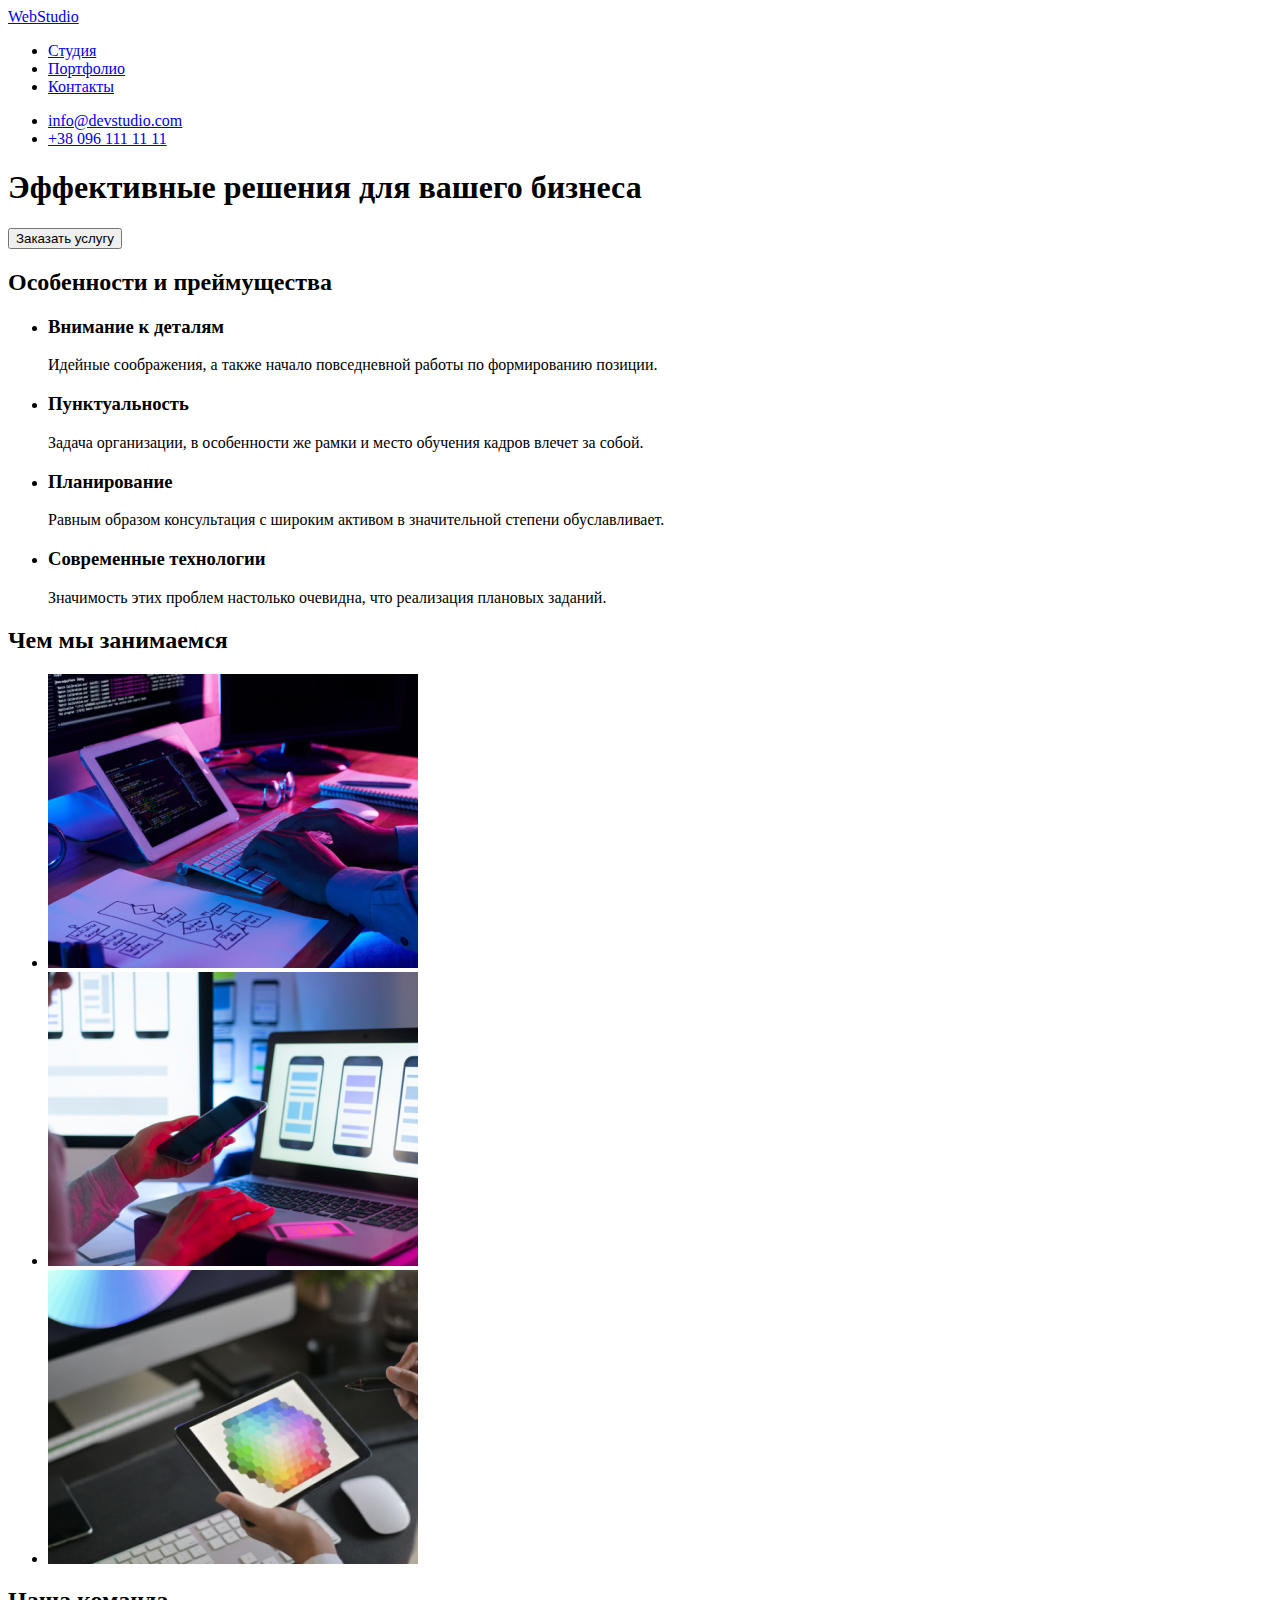
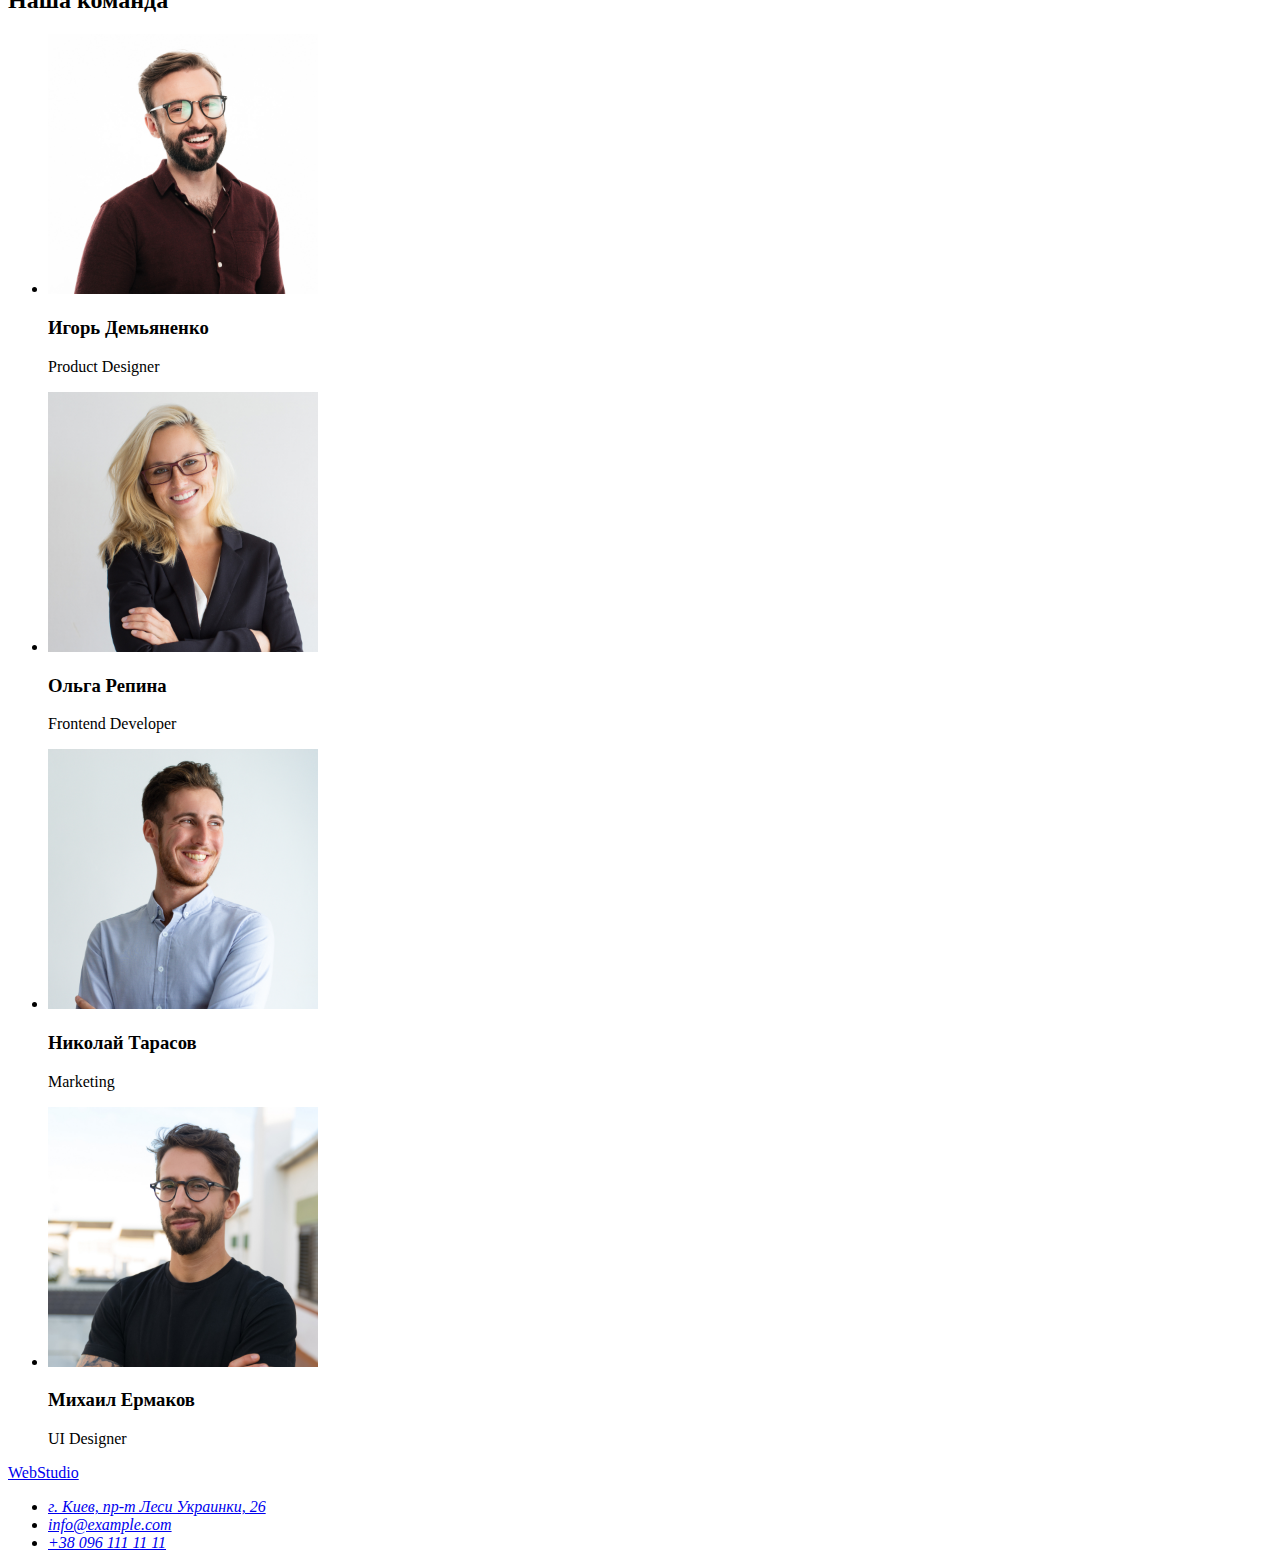
==== index.html @ 99d86129 "Update 15.07 (0:17am)" ====
<!DOCTYPE html>
<html lang="ru">
<head>
    <meta charset="UTF-8">
    <meta http-equiv="X-UA-Compatible" content="IE=edge">
    <meta name="viewport" content="width=device-width, initial-scale=1.0">
    <link rel="stylesheet" href="css/styles.css">
    <title>Document</title>
</head>
<body>
    
    <!--top line bg-->
    <header>
<nav>
    <a href="./index.html">WebStudio</a>
<ul>
    <li><a href="/">Студия</a></li>
    <li><a href="/">Портфолио</a></li>
    <li><a href="/">Контакты</a></li>
</ul>
</nav>
<ul>
    <li><a href="mailto:info@devstudio.com">info@devstudio.com</a></li>
    <li><a href="tel:+380961111111">+38 096 111 11 11</a></li>
</ul>
    </header>
<main>

    <!--bg-->
    <section>
        <h1>Эффективные решения для вашего бизнеса</h1>
        <button type="button">Заказать услугу</button>
    </section>
    

    <!--main content-->
    
<section>
    <h2>Особенности и преймущества</h2> <!--скрытый заг.-->
    <ul>
        <li>
            <h3>Внимание к деталям</h3>
            <p>Идейные соображения, а также начало повседневной работы по формированию позиции.</p>
        </li>
        <li>
            <h3>Пунктуальность</h3>
            <p>Задача организации, в особенности же рамки и место обучения кадров влечет за собой.</p>
        </li>
        <li>
            <h3>Планирование</h3>
            <p>Равным образом консультация с широким активом в значительной степени обуславливает.</p>
        </li>
        <li>
            <h3>Современные технологии</h3>
            <p>Значимость этих проблем настолько очевидна, что реализация плановых заданий.</p>
        </li>
    </ul>
</section>

<section>
        <h2>Чем мы занимаемся</h2>
        <ul>
            <li>
                <img src="./images/imgwwdo1.jpg" alt="html coding" width="370" />
            </li>
        
            <li>
                <img src="./images/imgwwdo2.jpg" alt="css coding" width="370" />
            </li>
            <li>
                <img src="./images/imgwwdo3.jpg" alt="design" width="370" />
            </li>
        </ul>
</section>

    <!--section bg-->
    <section>
<h2>Наша команда</h2>
<ul>
    <li>
            <img src="./images/img.jpg" alt="worker1" width="270" />
        <h3>Игорь Демьяненко</h3>
        <p>Product Designer</p>
    </li>

    <li>
            <img src="./images/img (1).jpg" alt="worker2" width="270" />
        <h3>Ольга Репина</h3>
        <p>Frontend Developer</p>
    </li>
    <li>
            <img src="./images/img (2).jpg" alt="worker3" width="270" />
        <h3>Николай Тарасов</h3>
        <p>Marketing</p>
    </li>

    <li>
            <img src="./images/img (3).jpg" alt="worker4" width="270" />
        <h3>Михаил Ермаков</h3>
        <p>UI Designer</p>
    </li>
</ul>
    </section>
    </main>

    <!--footer bg-->
    <footer>
<a href="./index.html">WebStudio</a>
<address>
    <ul>
        <li><a href="https://bit.ly/3pXMvUd" target="_blank" rel="noopener noreferrer">г. Киев, пр-т
                Леси Украинки, 26</a> </li>
        <li><a class="link" href="mailto:info@devstudio.com">info@example.com</a> </li>
        <li><a href="tel:+380961111111">+38 096 111 11 11</a> </li>
    </ul>
</address>
    </footer>
    
</body>
</html>
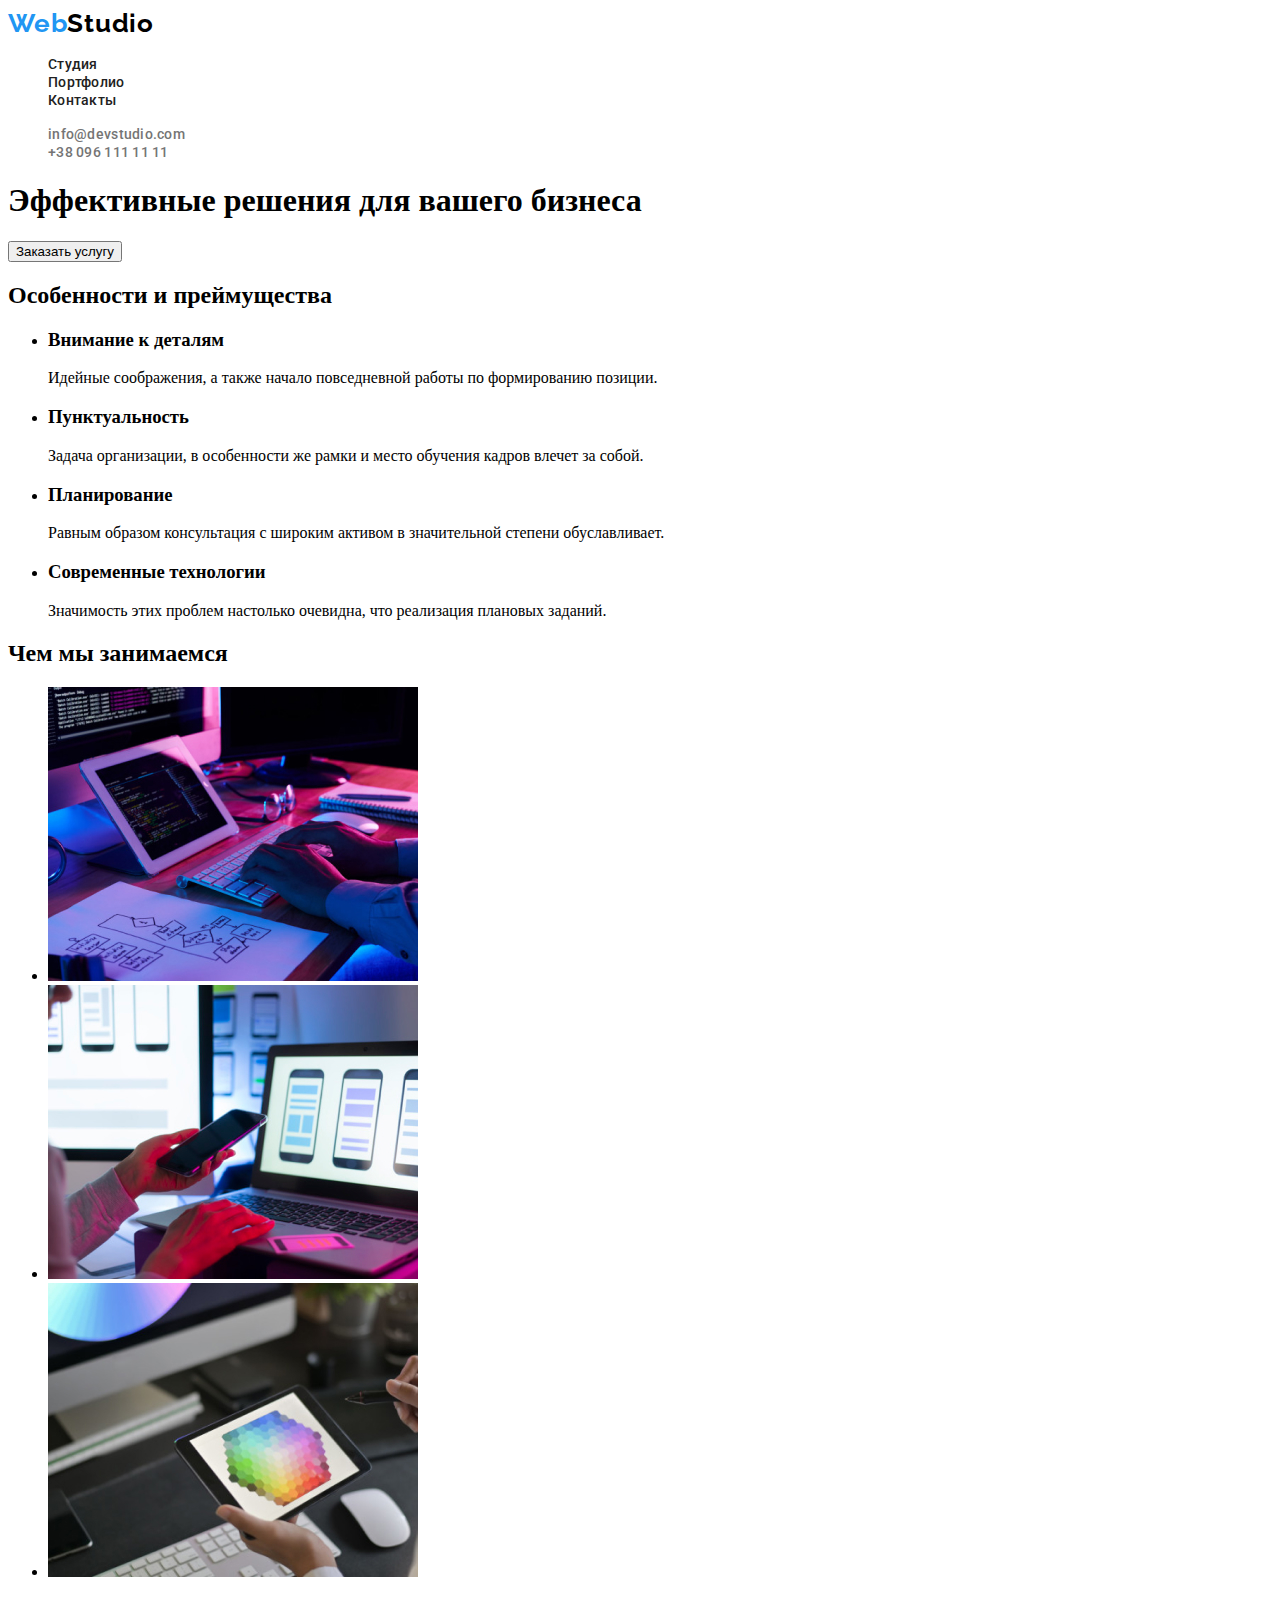
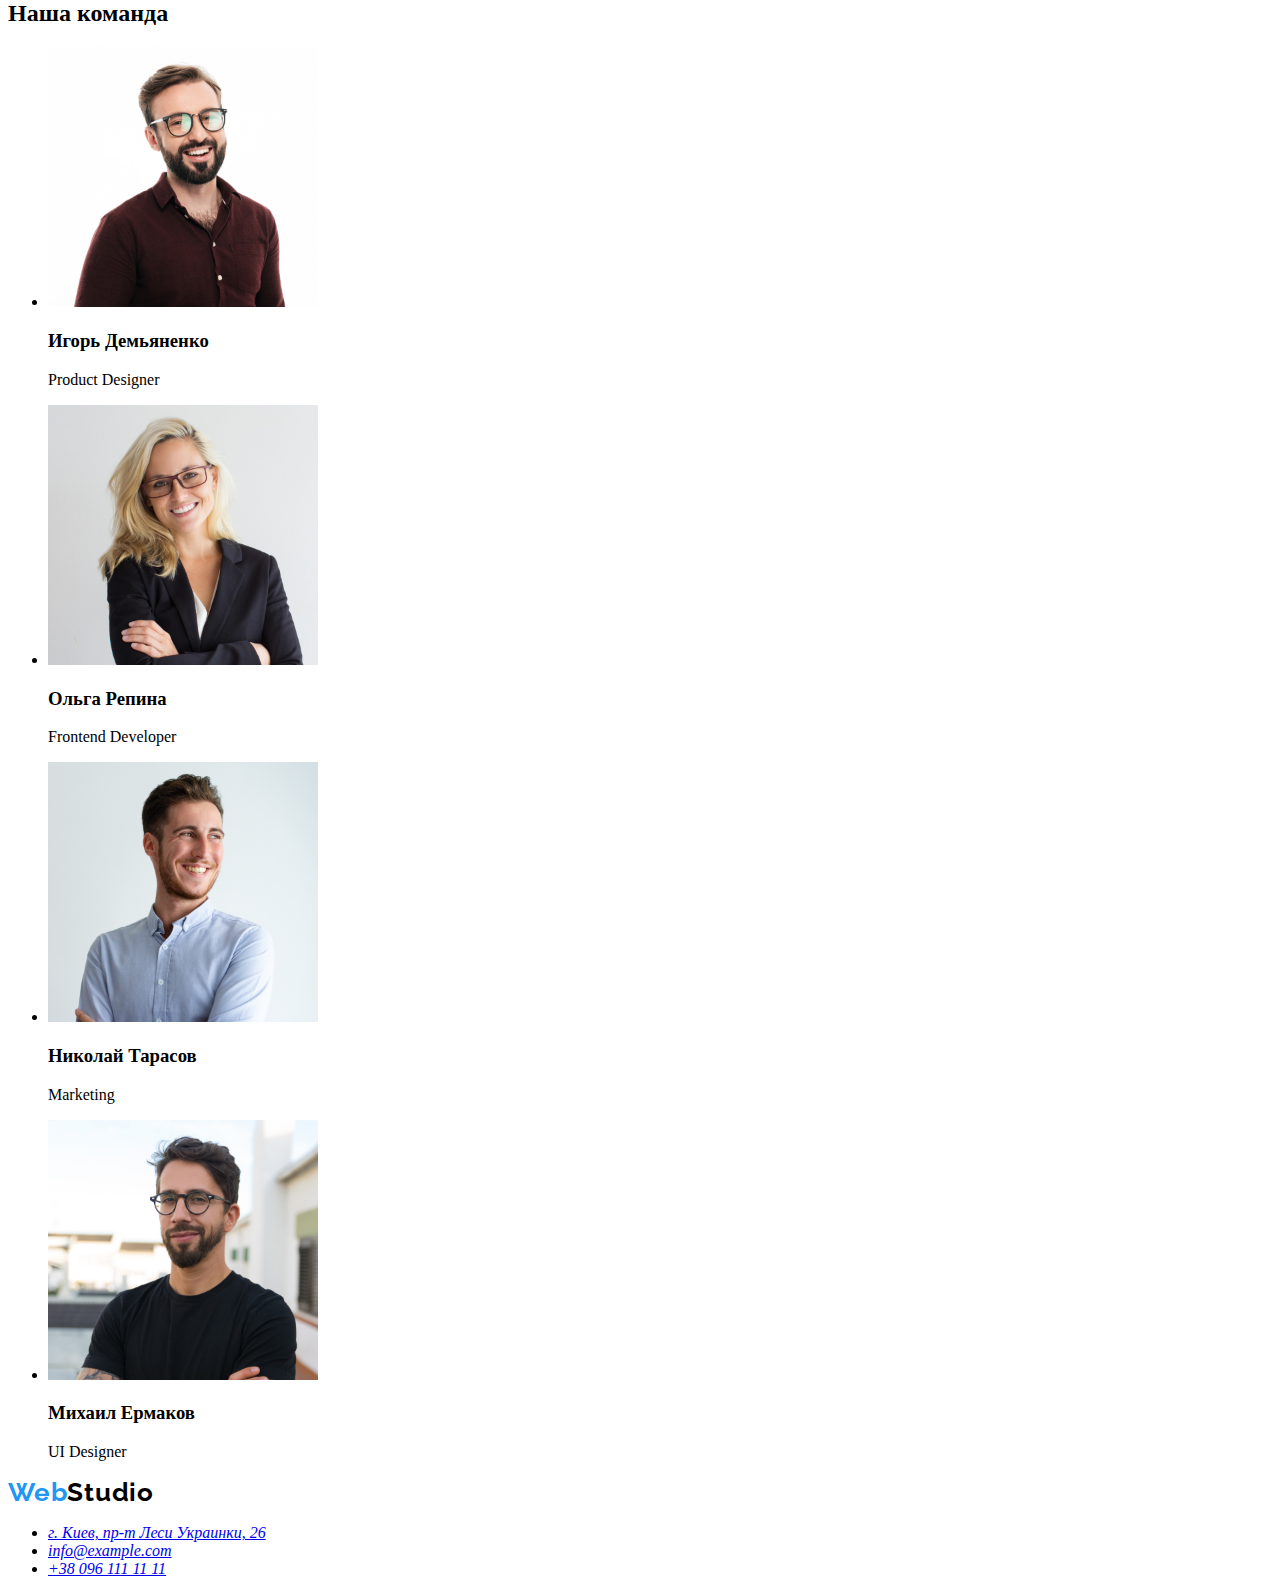
==== commit da1fbd7f: "Update 17.07 (0:16 am)" ====
--- a/index.html
+++ b/index.html
@@ -4,26 +4,33 @@
     <meta charset="UTF-8">
     <meta http-equiv="X-UA-Compatible" content="IE=edge">
     <meta name="viewport" content="width=device-width, initial-scale=1.0">
+    <link rel="preconnect" href="https://fonts.googleapis.com">
+    <link rel="preconnect" href="https://fonts.gstatic.com" crossorigin>
+    <link href="https://fonts.googleapis.com/css2?family=Raleway:wght@700&display=swap" rel="stylesheet">
+    <link rel="preconnect" href="https://fonts.googleapis.com">
+    <link rel="preconnect" href="https://fonts.gstatic.com" crossorigin>
+    <link href="https://fonts.googleapis.com/css2?family=Roboto:wght@400;500;700;900&display=swap" rel="stylesheet">
     <link rel="stylesheet" href="css/styles.css">
     <title>Document</title>
 </head>
 <body>
     
     <!--top line bg-->
-    <header>
+    <header class="header">
 <nav>
-    <a href="./index.html">WebStudio</a>
-<ul>
-    <li><a href="/">Студия</a></li>
-    <li><a href="/">Портфолио</a></li>
-    <li><a href="/">Контакты</a></li>
+    <a href="./index.html" class="logo"><span class="logo-part">Web</span>Studio</a>
+<ul class="header-nav">
+    <li><a href="/" class="nav-options">Студия</a></li>
+    <li><a href="./portfolio.html" class="nav-options">Портфолио</a></li>
+    <li><a href="/" class="nav-options">Контакты</a></li>
 </ul>
 </nav>
-<ul>
-    <li><a href="mailto:info@devstudio.com">info@devstudio.com</a></li>
-    <li><a href="tel:+380961111111">+38 096 111 11 11</a></li>
+<ul class="header-contacts">
+    <li><a href="mailto:info@devstudio.com" class="header-contacts-info">info@devstudio.com</a></li>
+    <li><a href="tel:+380961111111" class="header-contacts-info">+38 096 111 11 11</a></li>
 </ul>
     </header>
+
 <main>
 
     <!--bg-->
@@ -105,7 +112,7 @@
 
     <!--footer bg-->
     <footer>
-<a href="./index.html">WebStudio</a>
+<a href="./index.html" class="logo"><span class="logo-part">Web</span>Studio</a>
 <address>
     <ul>
         <li><a href="https://bit.ly/3pXMvUd" target="_blank" rel="noopener noreferrer">г. Киев, пр-т
--- a/css/styles.css
+++ b/css/styles.css
@@ -0,0 +1,72 @@
+/* colors */
+:root {
+    /* bg colors */
+    --header-bg: #FFFFFF;
+    --primary-bg: #2F303A;
+    --secondary-bg: #E5E5E5;
+    --selection-bg: #F5F4FA;
+    /* text colors */
+    --accent-text: #2196F3;
+    --primary-text: #212121;
+    --secondary-text: #757575;
+    --footer-nav-text: rgba(255, 255, 255, 0.6);
+    /* button colors */
+    --filter-buttons: #F5F4FA; 
+}
+
+/* header */
+.header-nav {
+        list-style: none;
+        
+}
+
+.logo {
+    font-family: 'Raleway';
+        font-style: normal;
+        font-weight: 700;
+        font-size: 26px;
+        line-height: 31px;
+        letter-spacing: 0.03em;
+        text-decoration: none;
+        color: #000000; 
+}
+
+.logo-part {
+    color: var(--accent-text);
+}
+
+.nav-options {
+    font-family: 'Roboto';
+    font-style: normal;
+    font-weight: 500;
+    font-size: 14px;
+    line-height: 16px;
+    letter-spacing: 0.02em;
+    color: var(--primary-text); 
+    text-decoration: none;
+}
+
+.nav-options:hover,
+.nav-options:focus {
+    color: var(--accent-text); 
+}
+
+.header-contacts {
+    list-style: none;
+}
+
+.header-contacts-info {
+font-family: 'Roboto';
+    font-style: normal;
+    font-weight: 500;
+    font-size: 14px;
+    line-height: 16px;
+    letter-spacing: 0.02em;
+    color: var(--secondary-text); 
+    text-decoration: none; 
+}
+
+.header-contacts-info:hover,
+.header-contacts-info:focus {
+    color: var(--accent-text);
+}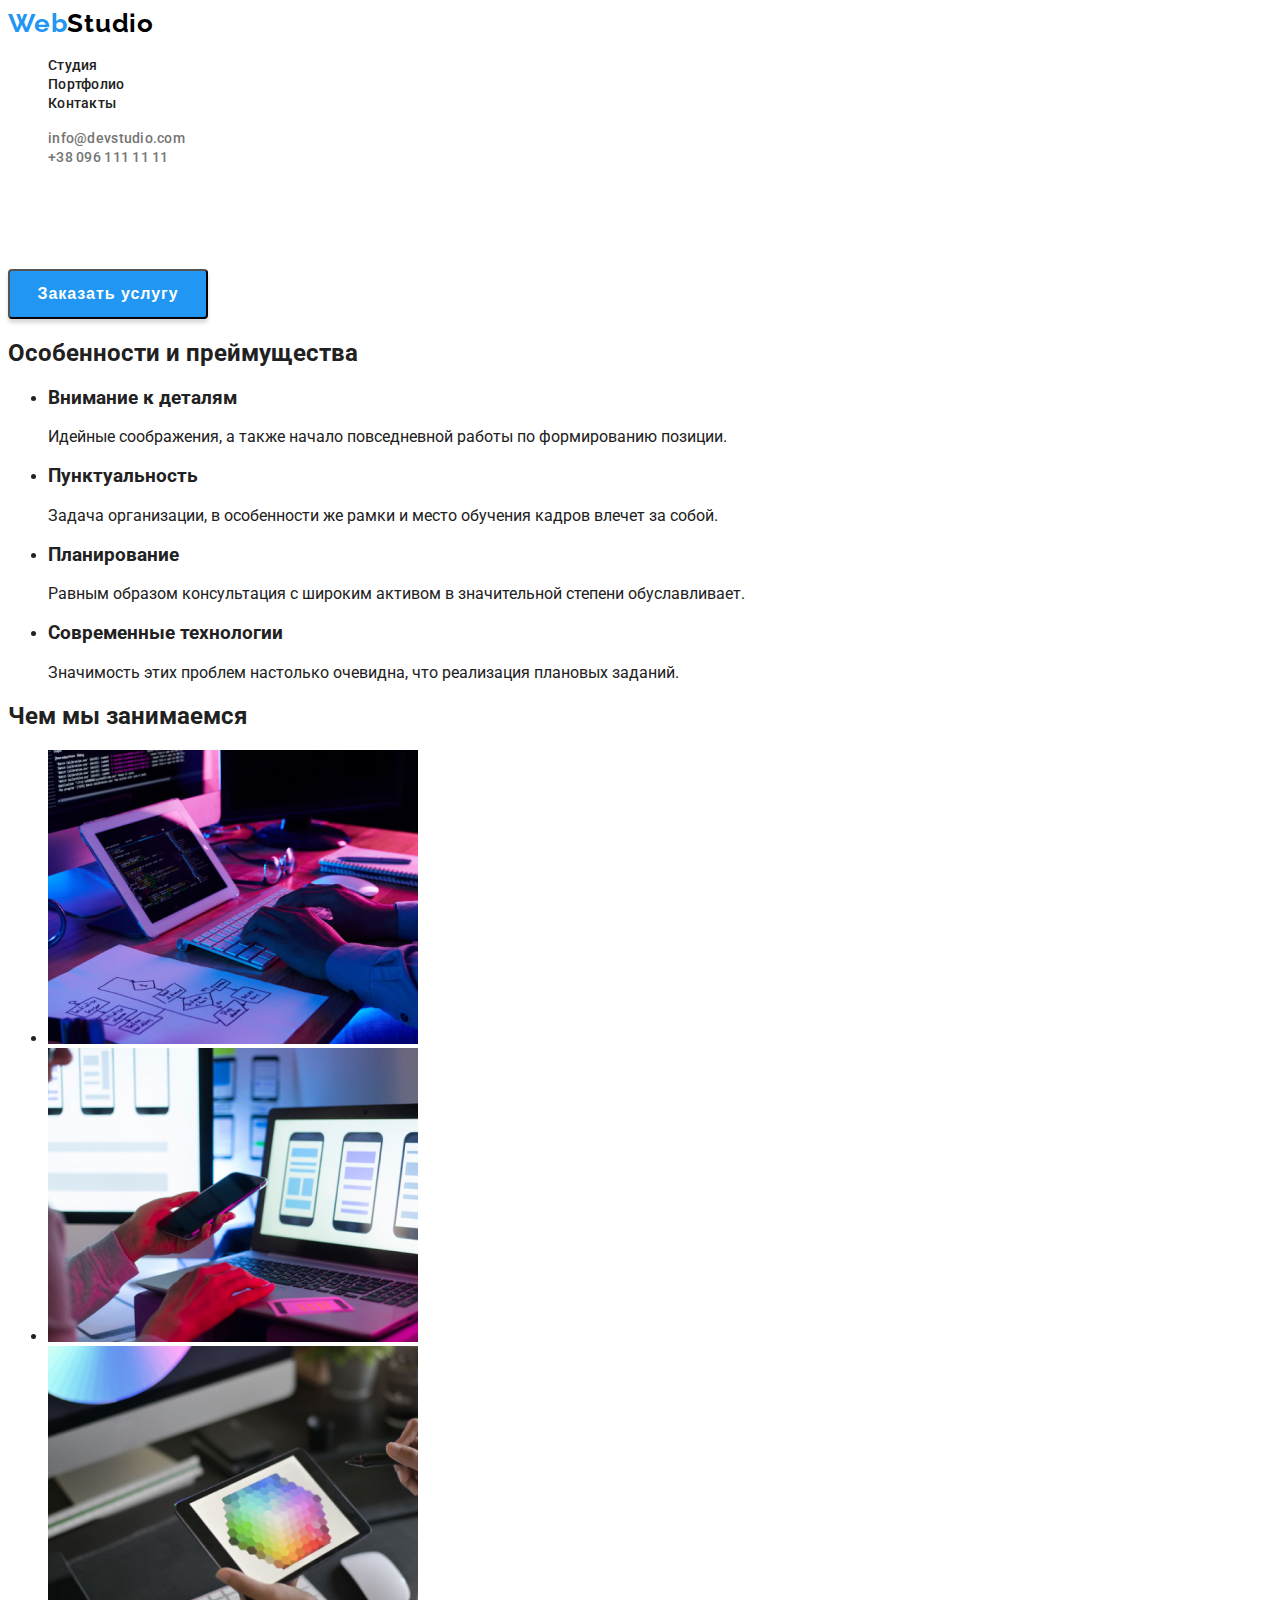
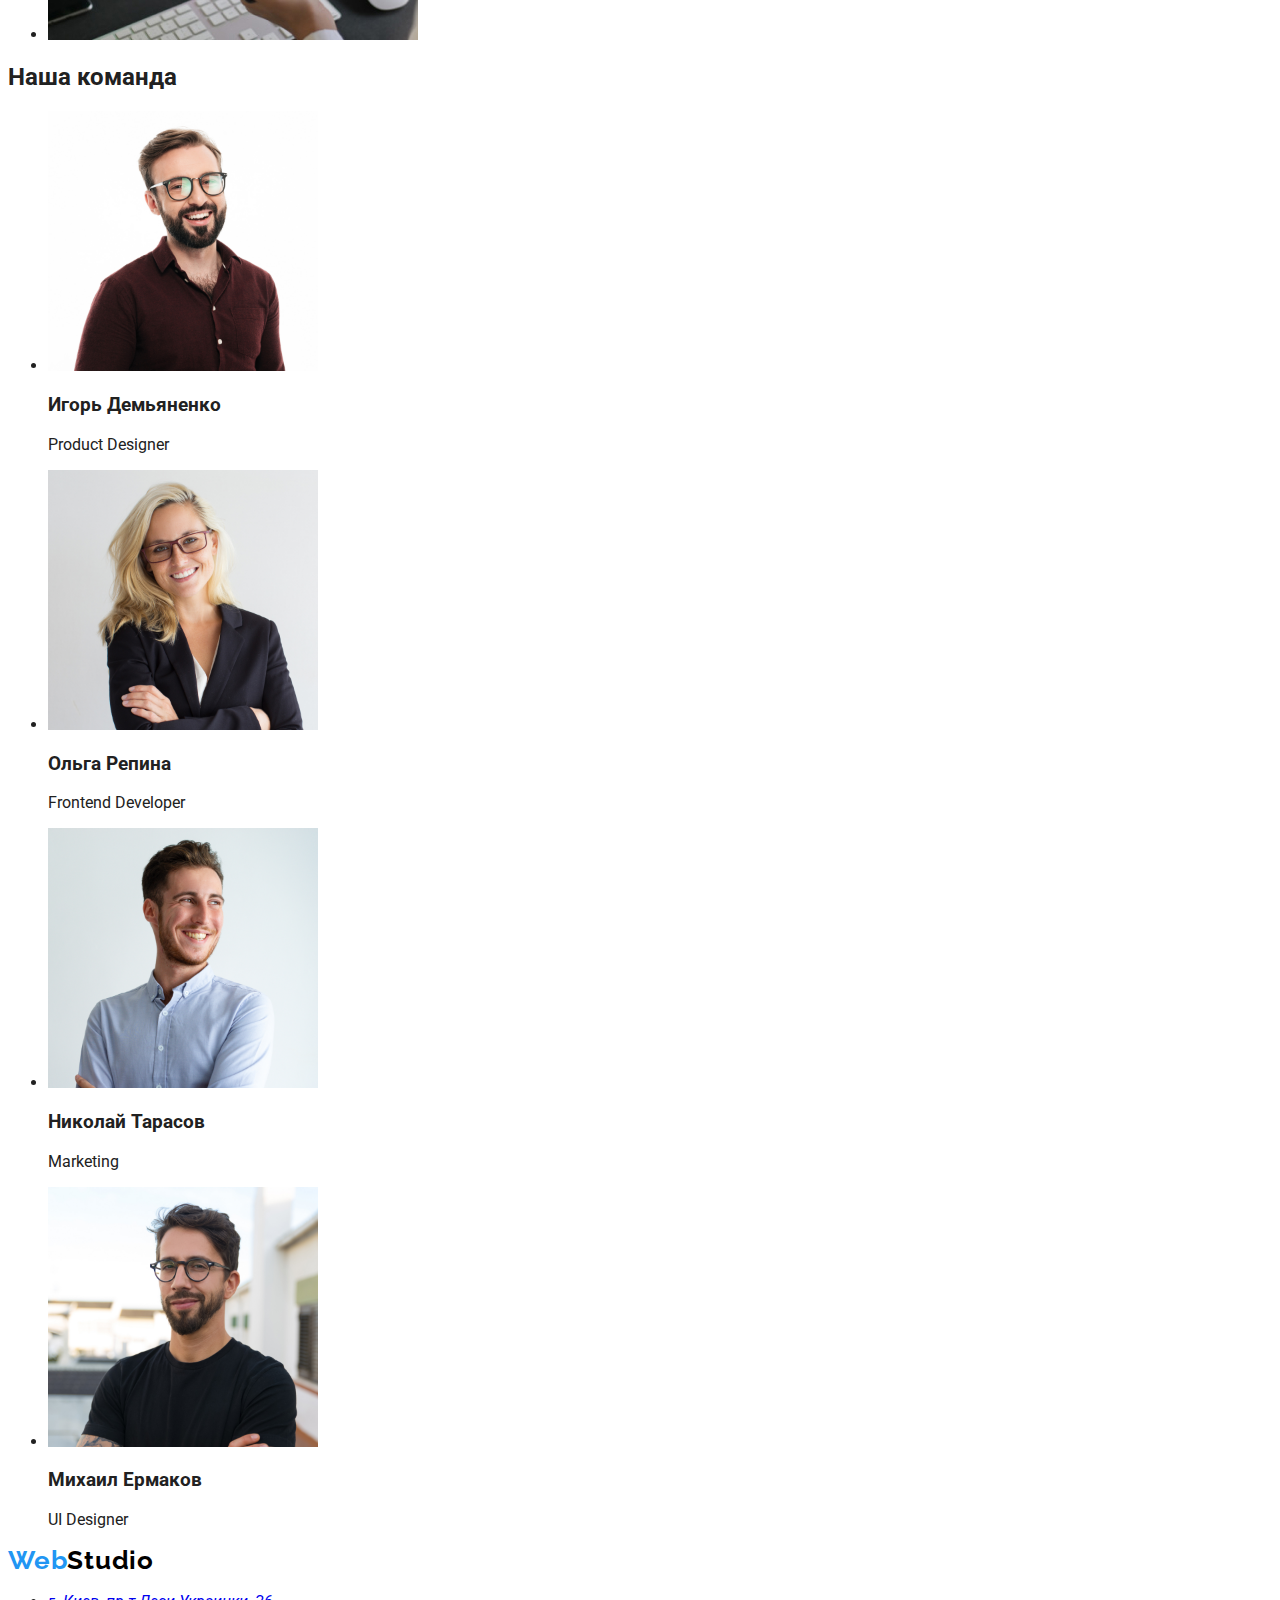
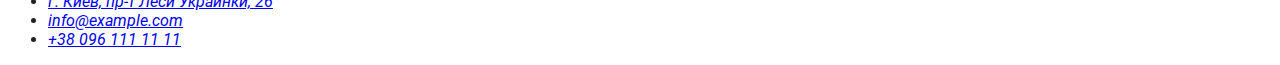
==== commit a6a11499: "Update 20.07 (2:28)" ====
--- a/index.html
+++ b/index.html
@@ -35,13 +35,12 @@
 
     <!--bg-->
     <section>
-        <h1>Эффективные решения для вашего бизнеса</h1>
-        <button type="button">Заказать услугу</button>
+        <h1><span class="bg-section-title">Эффективные решения для вашего бизнеса</span></h1>
+        <button type="button" class="bg-section-button">Заказать услугу</button>
     </section>
     
 
     <!--main content-->
-    
 <section>
     <h2>Особенности и преймущества</h2> <!--скрытый заг.-->
     <ul>
--- a/css/styles.css
+++ b/css/styles.css
@@ -12,6 +12,13 @@
     --footer-nav-text: rgba(255, 255, 255, 0.6);
     /* button colors */
     --filter-buttons: #F5F4FA; 
+}
+
+body {
+    /* fonts */
+    font-family: roboto, sans-serif; 
+    /* colors */
+    color: var(--primary-text); 
 }
 
 /* header */
@@ -69,4 +76,71 @@
 .header-contacts-info:hover,
 .header-contacts-info:focus {
     color: var(--accent-text);
+}
+
+/* bg */
+.bg-section-title {
+    /* font */
+    width: 696px;
+        height: 120px;
+        left: 452px;
+        top: 280px;
+        font-weight: 900;
+        font-size: 44px;
+        line-height: 60px;
+        text-align: center;
+        letter-spacing: 0.06em;
+        text-transform: uppercase;
+        /* color */
+        color: #FFFFFF;
+}
+
+.bg-section-button {
+    /* font */
+    width: 136px;
+        height: 30px;
+        left: 732px;
+        top: 440px;
+        font-weight: 700;
+        font-size: 16px;
+        line-height: 30px;
+        align-items: center;
+        text-align: center;
+        letter-spacing: 0.06em;
+        /* color */
+        color: #FFFFFF;
+        /* button box */
+        width: 200px;
+            height: 50px;
+            left: 700px;
+            top: 430px;
+        /* color */
+            background: var(--accent-text);
+            box-shadow: 0px 4px 4px rgba(0, 0, 0, 0.15);
+            border-radius: 4px;
+}
+
+/* portfolio */
+.selection-button-list {
+    list-style: none;
+}
+
+.selection-button {
+    font-family: 'Roboto';
+        font-style: normal;
+        font-weight: 500;
+        font-size: 16px;
+        line-height: 26px;
+        text-align: center;
+        letter-spacing: 0.03em;
+        color: var(--primary-text); 
+        background: var(--filter-buttons);
+            border-radius: 4px;
+            border-color: var(--filter-buttons);
+}
+
+.selection-button:hover,
+.selection-button:focus {
+    color: #FFFFFF; 
+    background-color: var(--accent-text);
 }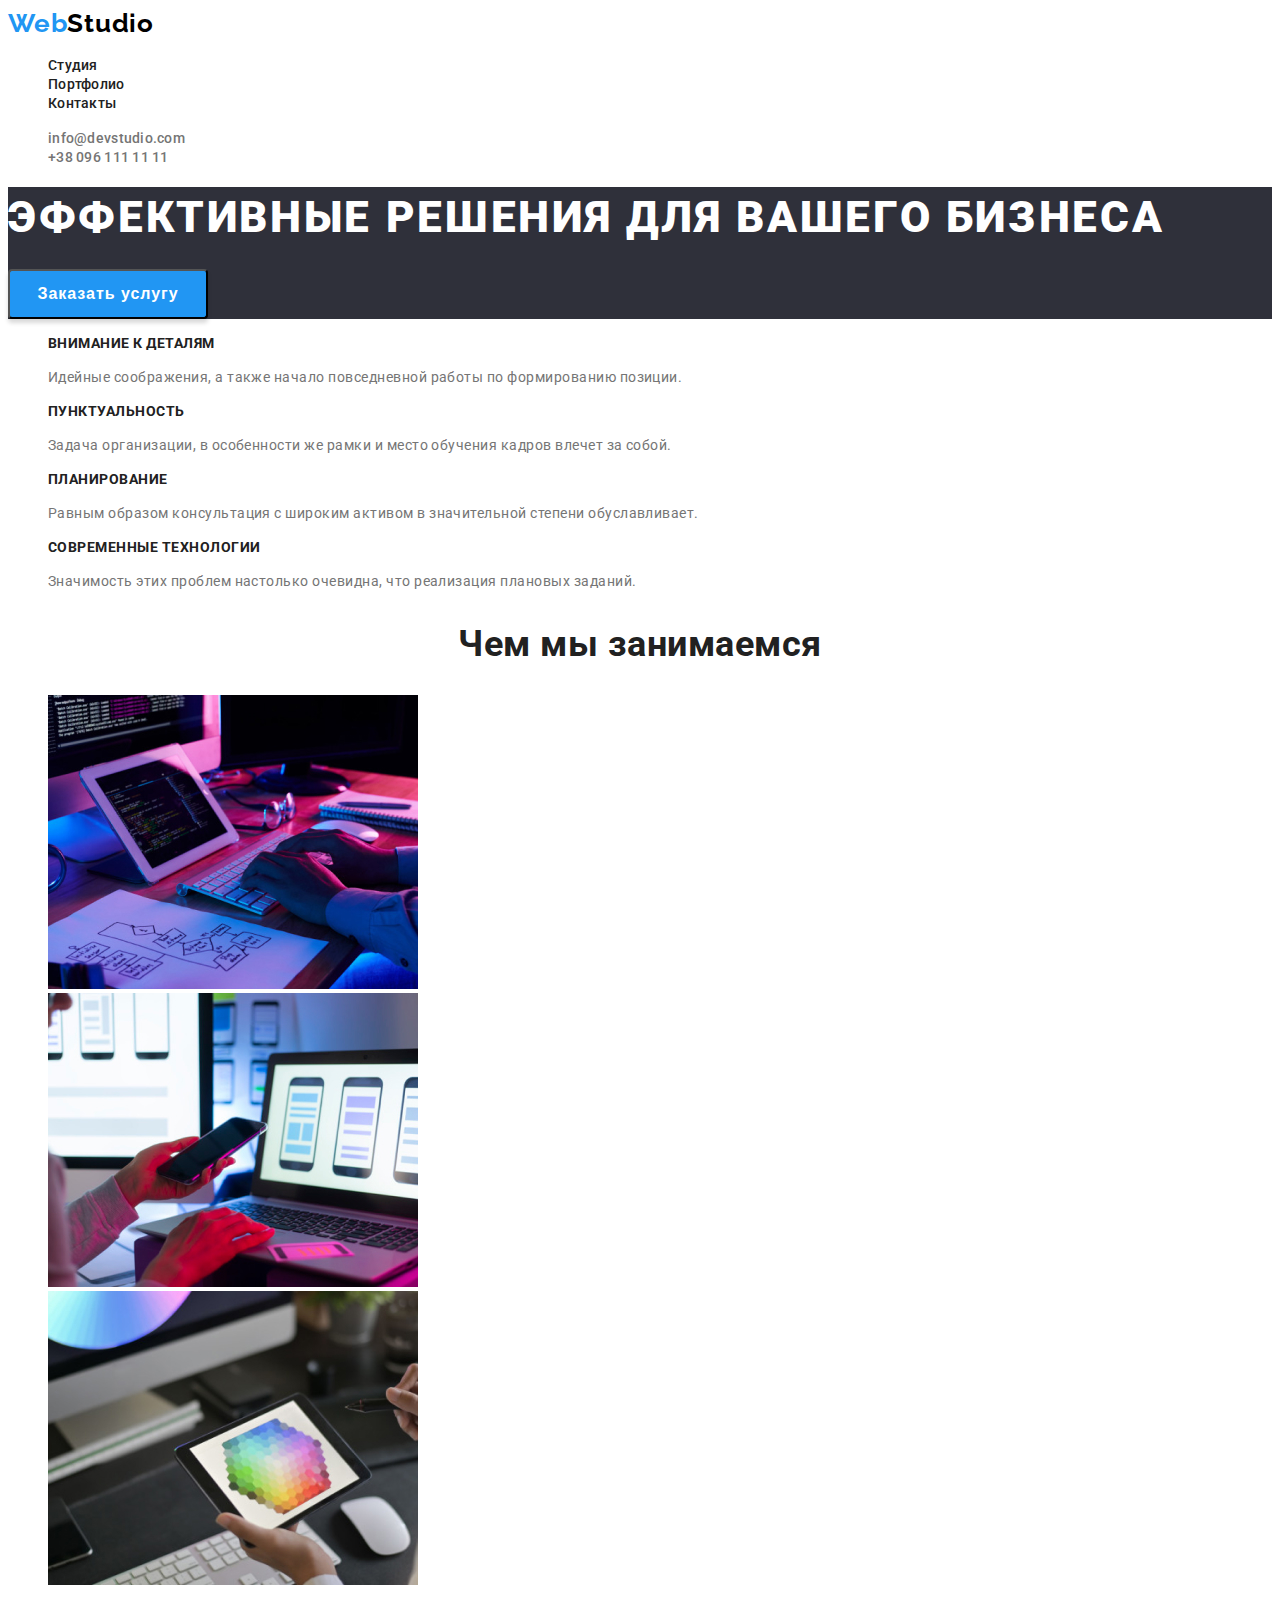
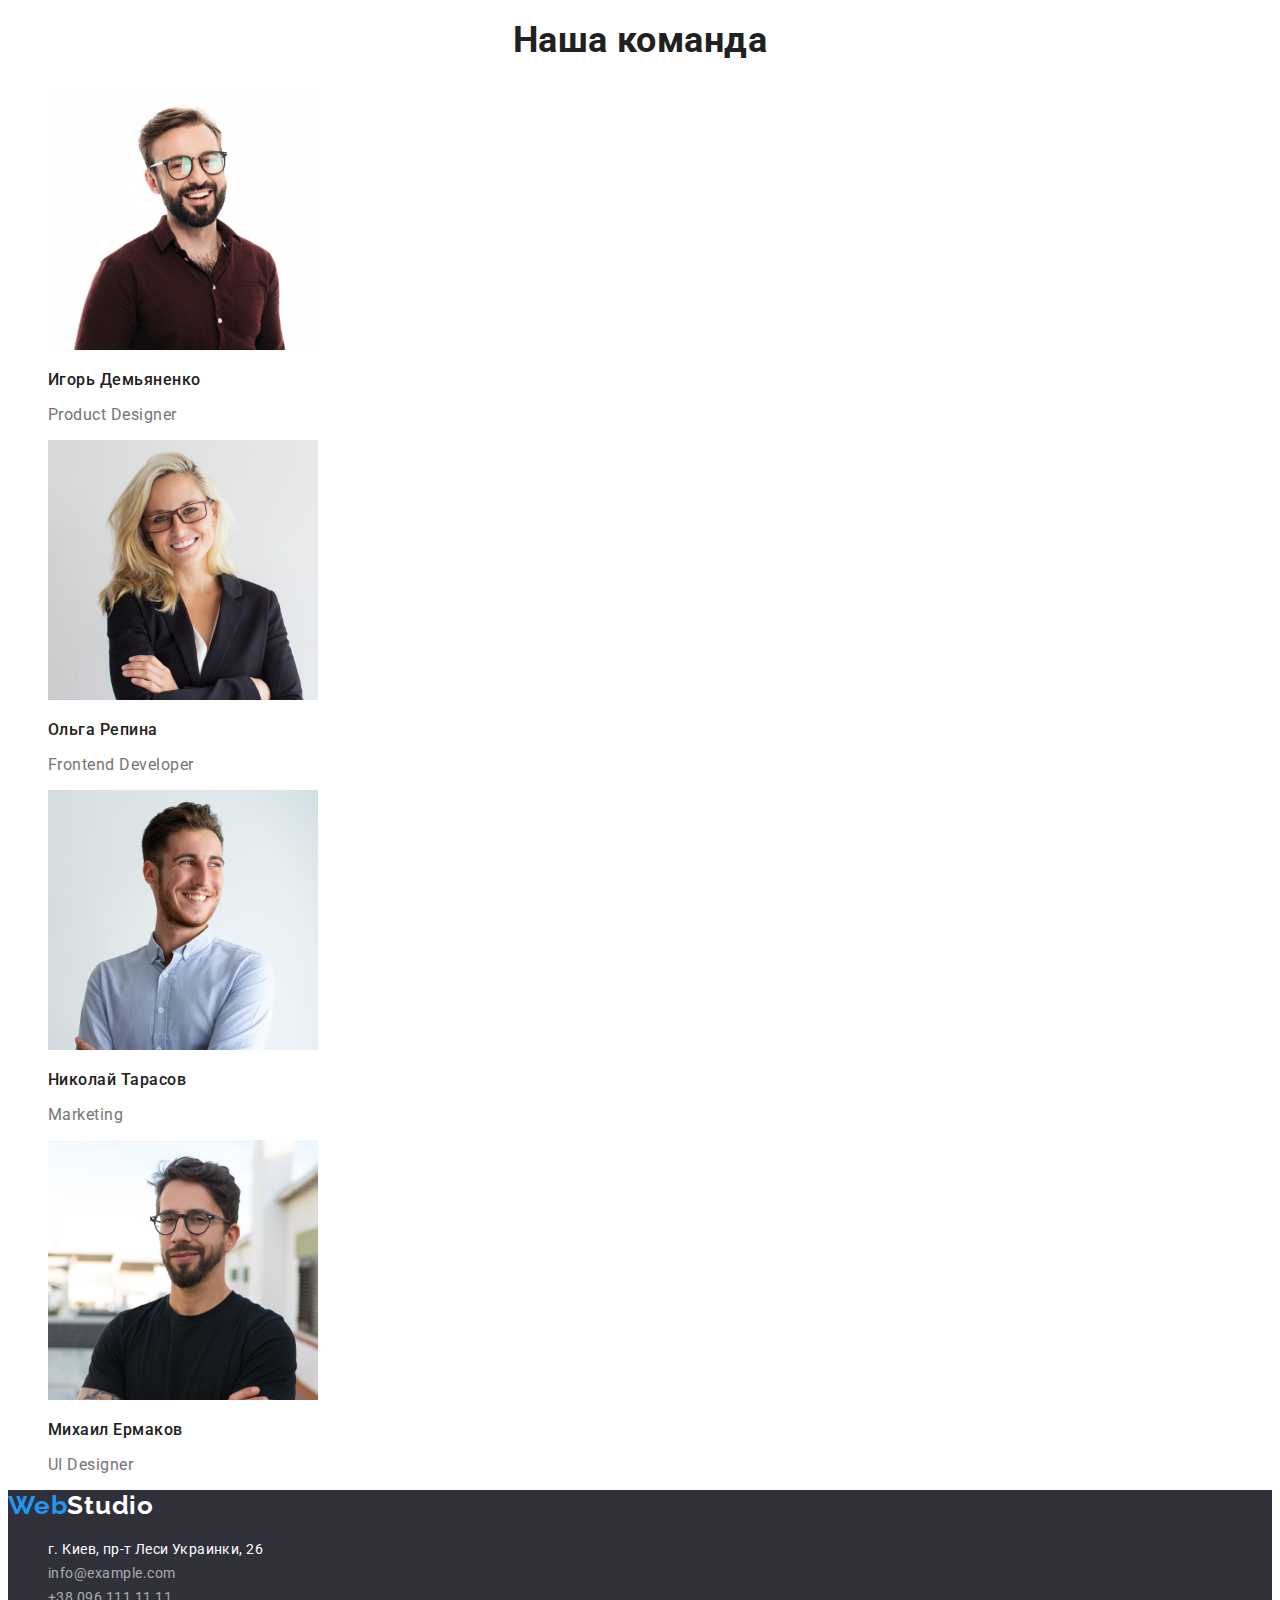
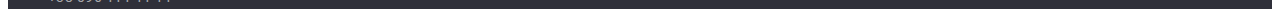
==== commit 2fc7a1c7: "Update 20.07 (20:38)" ====
--- a/index.html
+++ b/index.html
@@ -34,7 +34,7 @@
 <main>
 
     <!--bg-->
-    <section>
+    <section class="bg">
         <h1><span class="bg-section-title">Эффективные решения для вашего бизнеса</span></h1>
         <button type="button" class="bg-section-button">Заказать услугу</button>
     </section>
@@ -42,30 +42,30 @@
 
     <!--main content-->
 <section>
-    <h2>Особенности и преймущества</h2> <!--скрытый заг.-->
-    <ul>
+    <h2 class="visually-hidden">Особенности и преймущества</h2> <!--скрытый заг.-->
+    <ul class="site-benefits-list">
         <li>
-            <h3>Внимание к деталям</h3>
-            <p>Идейные соображения, а также начало повседневной работы по формированию позиции.</p>
+            <h3 class="site-benefits-title">Внимание к деталям</h3>
+            <p class="site-benefits-text">Идейные соображения, а также начало повседневной работы по формированию позиции.</p>
         </li>
         <li>
-            <h3>Пунктуальность</h3>
-            <p>Задача организации, в особенности же рамки и место обучения кадров влечет за собой.</p>
+            <h3 class="site-benefits-title">Пунктуальность</h3>
+            <p class="site-benefits-text">Задача организации, в особенности же рамки и место обучения кадров влечет за собой.</p>
         </li>
         <li>
-            <h3>Планирование</h3>
-            <p>Равным образом консультация с широким активом в значительной степени обуславливает.</p>
+            <h3 class="site-benefits-title">Планирование</h3>
+            <p class="site-benefits-text">Равным образом консультация с широким активом в значительной степени обуславливает.</p>
         </li>
         <li>
-            <h3>Современные технологии</h3>
-            <p>Значимость этих проблем настолько очевидна, что реализация плановых заданий.</p>
+            <h3 class="site-benefits-title">Современные технологии</h3>
+            <p class="site-benefits-text">Значимость этих проблем настолько очевидна, что реализация плановых заданий.</p>
         </li>
     </ul>
 </section>
 
 <section>
         <h2>Чем мы занимаемся</h2>
-        <ul>
+        <ul class="what-we-do-list">
             <li>
                 <img src="./images/imgwwdo1.jpg" alt="html coding" width="370" />
             </li>
@@ -82,28 +82,28 @@
     <!--section bg-->
     <section>
 <h2>Наша команда</h2>
-<ul>
+<ul class="our-team-list">
     <li>
             <img src="./images/img.jpg" alt="worker1" width="270" />
-        <h3>Игорь Демьяненко</h3>
-        <p>Product Designer</p>
+        <h3 class="team-names">Игорь Демьяненко</h3>
+        <p class="job-title">Product Designer</p>
     </li>
 
     <li>
             <img src="./images/img (1).jpg" alt="worker2" width="270" />
-        <h3>Ольга Репина</h3>
-        <p>Frontend Developer</p>
+        <h3 class="team-names">Ольга Репина</h3>
+        <p class="job-title">Frontend Developer</p>
     </li>
     <li>
             <img src="./images/img (2).jpg" alt="worker3" width="270" />
-        <h3>Николай Тарасов</h3>
-        <p>Marketing</p>
+        <h3 class="team-names">Николай Тарасов</h3>
+        <p class="job-title">Marketing</p>
     </li>
 
     <li>
             <img src="./images/img (3).jpg" alt="worker4" width="270" />
-        <h3>Михаил Ермаков</h3>
-        <p>UI Designer</p>
+        <h3 class="team-names">Михаил Ермаков</h3>
+        <p class="job-title">UI Designer</p>
     </li>
 </ul>
     </section>
@@ -111,13 +111,13 @@
 
     <!--footer bg-->
     <footer>
-<a href="./index.html" class="logo"><span class="logo-part">Web</span>Studio</a>
+<a href="./index.html" class="footerlogo"><span class="logo-part">Web</span>Studio</a>
 <address>
-    <ul>
-        <li><a href="https://bit.ly/3pXMvUd" target="_blank" rel="noopener noreferrer">г. Киев, пр-т
+    <ul class="address-list">
+        <li><a href="https://bit.ly/3pXMvUd" target="_blank" rel="noopener noreferrer" class="footer-address">г. Киев, пр-т
                 Леси Украинки, 26</a> </li>
-        <li><a class="link" href="mailto:info@devstudio.com">info@example.com</a> </li>
-        <li><a href="tel:+380961111111">+38 096 111 11 11</a> </li>
+        <li><a href="mailto:info@devstudio.com" class="footer-info">info@example.com</a> </li>
+        <li><a href="tel:+380961111111" class="footer-info">+38 096 111 11 11</a> </li>
     </ul>
 </address>
     </footer>
--- a/css/styles.css
+++ b/css/styles.css
@@ -17,8 +17,30 @@
 body {
     /* fonts */
     font-family: roboto, sans-serif; 
+    letter-spacing: 0.03em;
     /* colors */
     color: var(--primary-text); 
+}
+
+h2 {
+    font-style: normal;
+        font-weight: 700;
+        font-size: 36px;
+        line-height: 42px;
+        text-align: center;
+}
+
+.visually-hidden {
+    position: absolute;
+        width: 1px;
+        height: 1px;
+        margin: -1px;
+        border: 0;
+        padding: 0;
+        white-space: nowrap;
+        clip-path: inset(100%);
+        clip: rect(0 0 0 0);
+        overflow: hidden;
 }
 
 /* header */
@@ -79,6 +101,10 @@
 }
 
 /* bg */
+.bg {
+    background: var(--primary-bg);
+}
+
 .bg-section-title {
     /* font */
     width: 696px;
@@ -118,6 +144,100 @@
             background: var(--accent-text);
             box-shadow: 0px 4px 4px rgba(0, 0, 0, 0.15);
             border-radius: 4px;
+            /* cursor */
+            cursor: pointer;
+}
+
+.site-benefits-list { 
+    list-style: none;
+}
+
+.site-benefits-title {
+    /* font */
+    font-style: normal;
+        font-weight: 700;
+        font-size: 14px;
+        line-height: 16px;
+        text-transform: uppercase;
+}
+
+.site-benefits-text {
+    /* font */
+    font-style: normal;
+        font-weight: 400;
+        font-size: 14px;
+        line-height: 24px;
+        /* color */
+        color: var(--secondary-text);
+}
+
+.what-we-do-list {
+    list-style: none;
+}
+
+.our-team-list {
+    list-style: none;
+}
+
+.team-names {
+    /* font */
+    font-style: normal;
+        font-weight: 500;
+        font-size: 16px;
+        line-height: 19px;
+}
+
+.job-title {
+    /* font */
+    font-style: normal;
+        font-weight: 400;
+        font-size: 16px;
+        line-height: 19px;
+        /* color */
+        color: var(--secondary-text);
+}
+
+/* footer bg */
+footer {
+    background: var(--primary-bg);
+}
+
+.footerlogo {
+font-family: 'Raleway';
+    font-style: normal;
+    font-weight: 700;
+    font-size: 26px;
+    line-height: 31px;
+    letter-spacing: 0.03em;
+    text-decoration: none;
+    color: #FFFFFF;
+}
+
+.address-list {
+    list-style: none;
+}
+
+.footer-address {
+    /* font */
+    font-style: normal;
+        font-weight: 400;
+        font-size: 14px;
+        line-height: 24px;
+       letter-spacing: 0.03em;
+       text-decoration: none;
+       /* color */
+        color: #FFFFFF;
+}
+
+.footer-info {
+    /* font */
+    font-style: normal;
+        font-weight: 400;
+        font-size: 14px;
+        line-height: 24px;
+        text-decoration: none;
+        /* color */
+        color: rgba(255, 255, 255, 0.6);
 }
 
 /* portfolio */
@@ -137,10 +257,35 @@
         background: var(--filter-buttons);
             border-radius: 4px;
             border-color: var(--filter-buttons);
+            /* cursor */
+            cursor: pointer;
 }
 
 .selection-button:hover,
 .selection-button:focus {
     color: #FFFFFF; 
     background-color: var(--accent-text);
+}
+
+.selection-list {
+    list-style: none;
+}
+
+.selection-title {
+    /* font */
+    font-style: normal;
+        font-weight: 700;
+        font-size: 18px;
+        line-height: 36px;
+        letter-spacing: 0.06em;
+}
+
+.selection-description {
+    /* font */
+    font-style: normal;
+        font-weight: 400;
+        font-size: 16px;
+        line-height: 30px;
+        /* color */
+        color: var(--secondary-text);
 }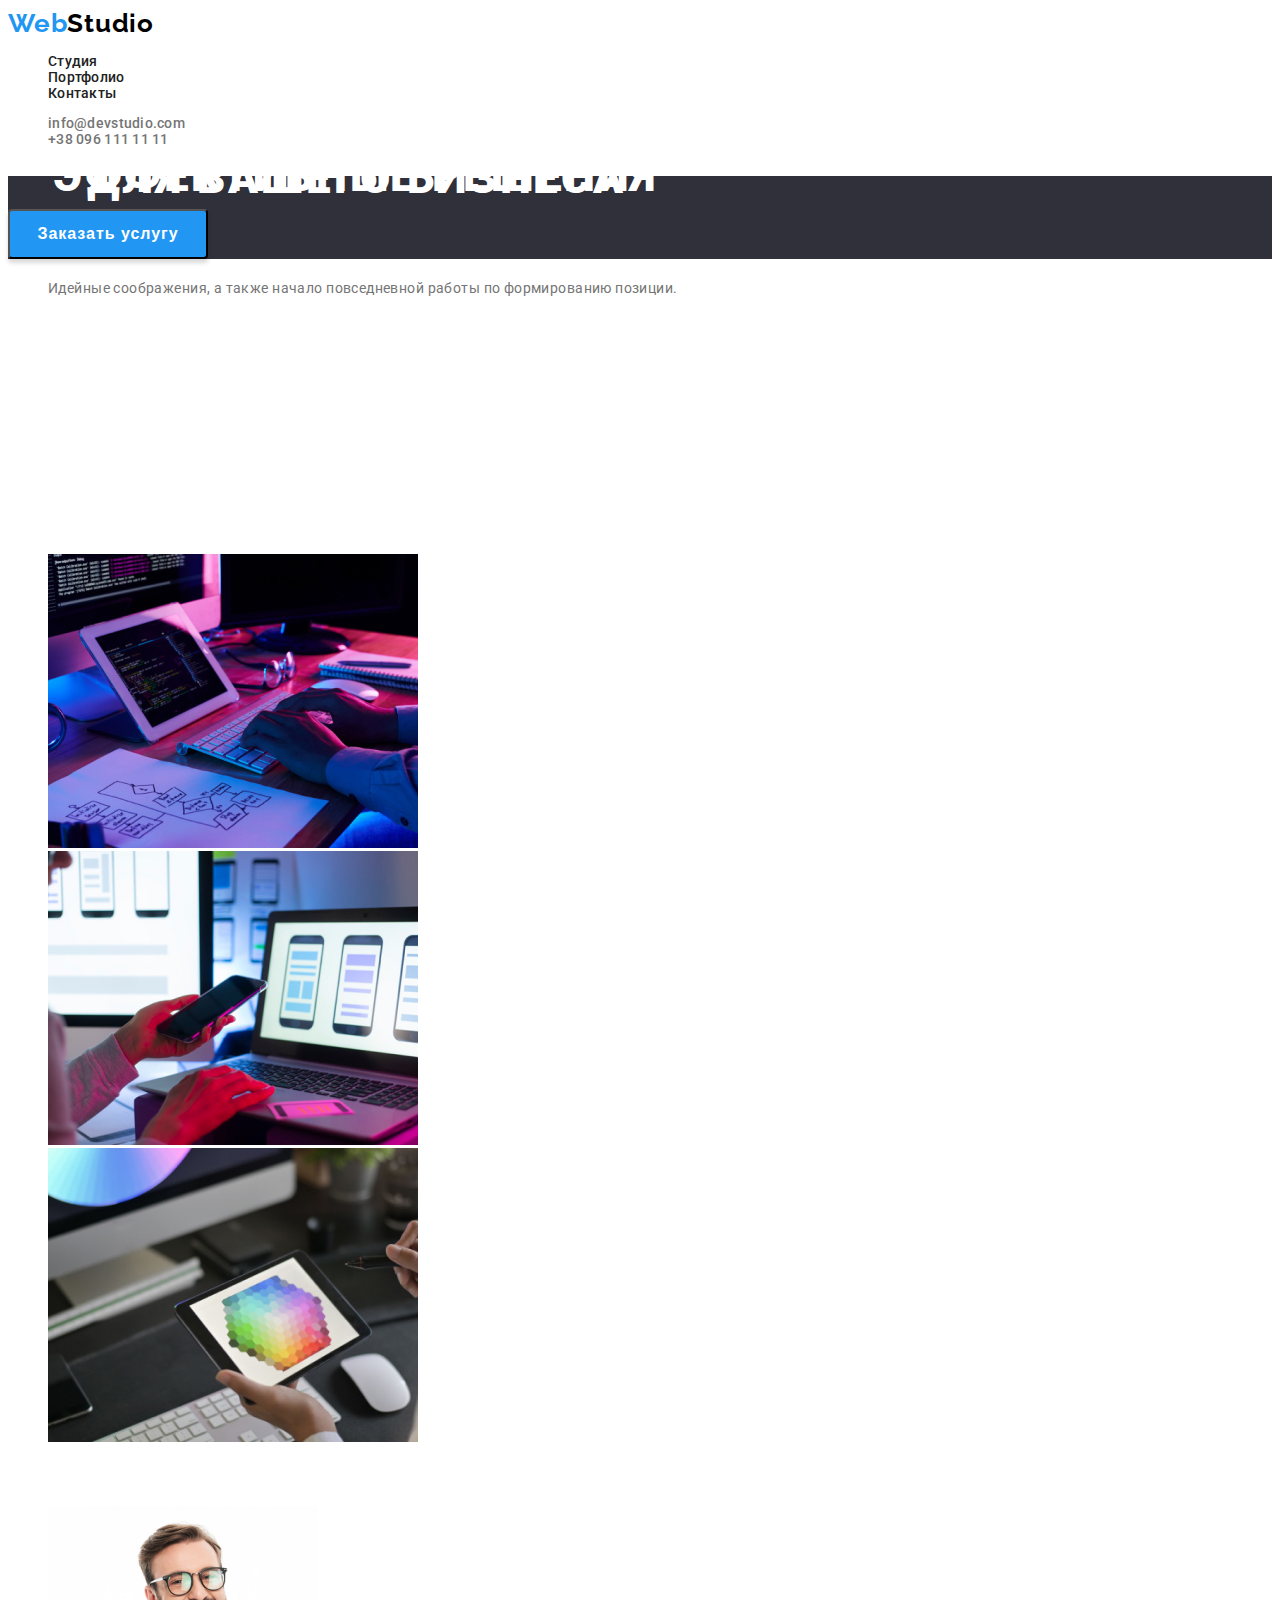
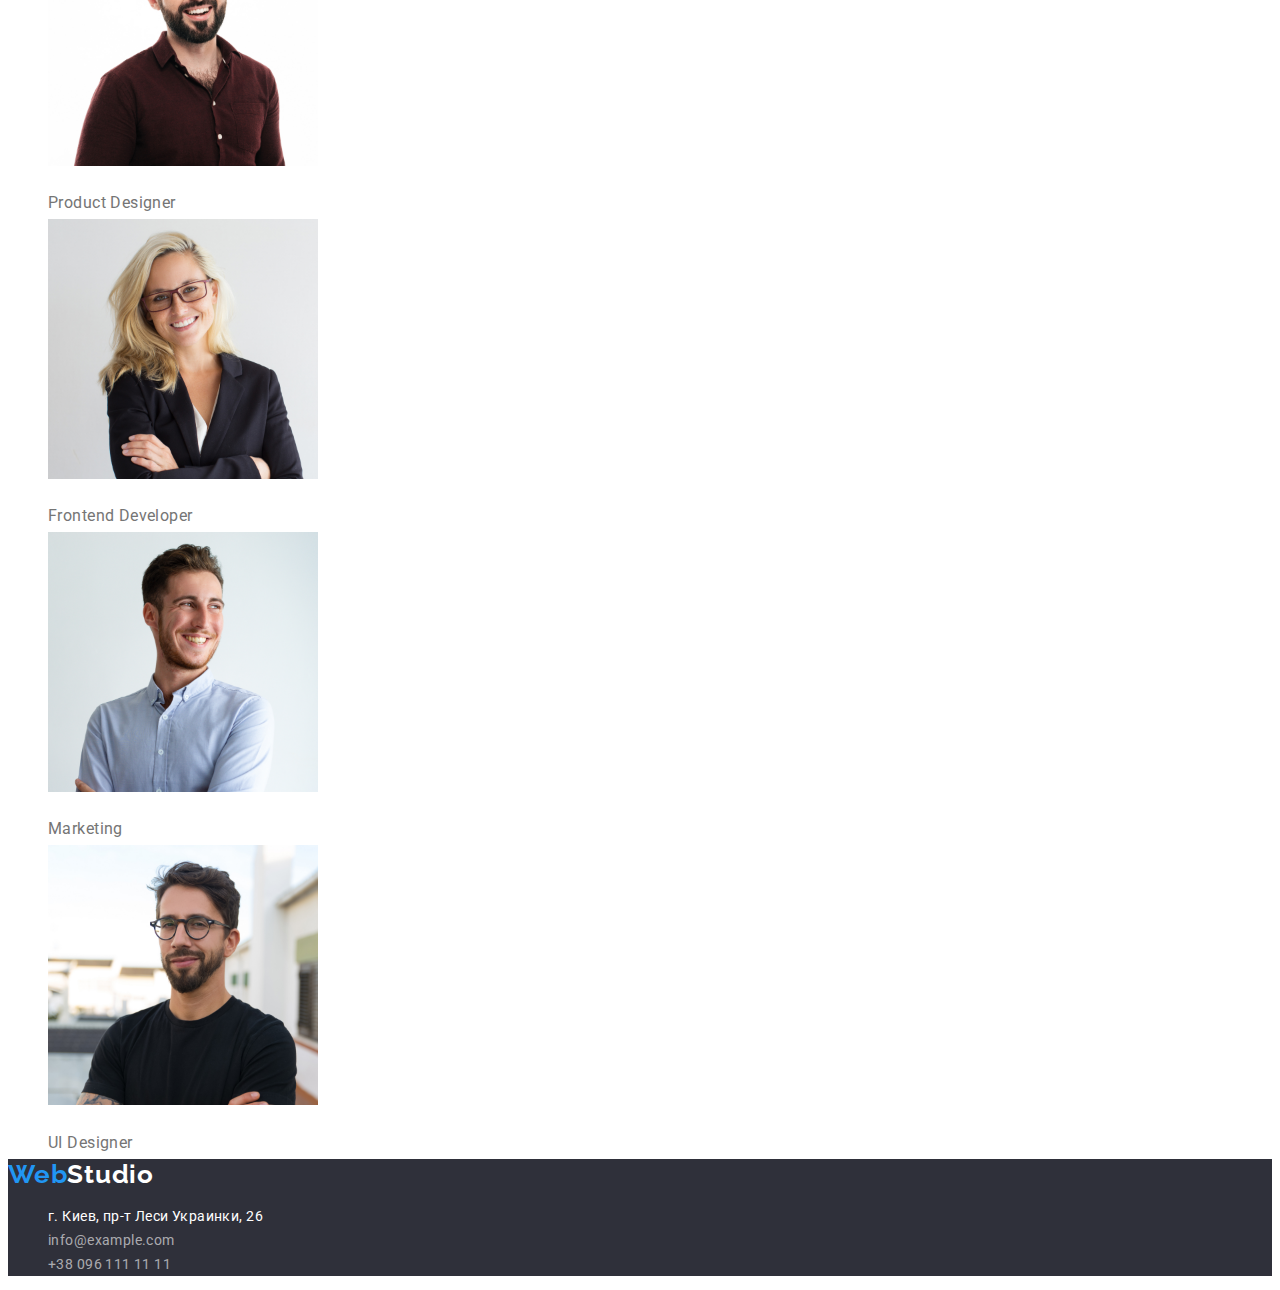
==== commit d03a73f2: "Update 21.07 (22.28 pm)" ====
--- a/index.html
+++ b/index.html
@@ -34,8 +34,8 @@
 <main>
 
     <!--bg-->
-    <section class="bg">
-        <h1><span class="bg-section-title">Эффективные решения для вашего бизнеса</span></h1>
+    <section class="hero">
+        <h1 class="hero-section-title">Эффективные решения для вашего бизнеса</h1>
         <button type="button" class="bg-section-button">Заказать услугу</button>
     </section>
     
@@ -45,8 +45,8 @@
     <h2 class="visually-hidden">Особенности и преймущества</h2> <!--скрытый заг.-->
     <ul class="site-benefits-list">
         <li>
-            <h3 class="site-benefits-title">Внимание к деталям</h3>
-            <p class="site-benefits-text">Идейные соображения, а также начало повседневной работы по формированию позиции.</p>
+            <h3 class="benefits-title">Внимание к деталям</h3>
+            <p class="benefits-text">Идейные соображения, а также начало повседневной работы по формированию позиции.</p>
         </li>
         <li>
             <h3 class="site-benefits-title">Пунктуальность</h3>
@@ -64,7 +64,7 @@
 </section>
 
 <section>
-        <h2>Чем мы занимаемся</h2>
+        <h2 class="section-title">Чем мы занимаемся</h2>
         <ul class="what-we-do-list">
             <li>
                 <img src="./images/imgwwdo1.jpg" alt="html coding" width="370" />
@@ -81,29 +81,29 @@
 
     <!--section bg-->
     <section>
-<h2>Наша команда</h2>
+<h2 class="section-title">Наша команда</h2>
 <ul class="our-team-list">
     <li>
             <img src="./images/img.jpg" alt="worker1" width="270" />
         <h3 class="team-names">Игорь Демьяненко</h3>
-        <p class="job-title">Product Designer</p>
+        <p class="team-position">Product Designer</p>
     </li>
 
     <li>
             <img src="./images/img (1).jpg" alt="worker2" width="270" />
         <h3 class="team-names">Ольга Репина</h3>
-        <p class="job-title">Frontend Developer</p>
+        <p class="team-position">Frontend Developer</p>
     </li>
     <li>
             <img src="./images/img (2).jpg" alt="worker3" width="270" />
         <h3 class="team-names">Николай Тарасов</h3>
-        <p class="job-title">Marketing</p>
+        <p class="team-position">Marketing</p>
     </li>
 
     <li>
             <img src="./images/img (3).jpg" alt="worker4" width="270" />
         <h3 class="team-names">Михаил Ермаков</h3>
-        <p class="job-title">UI Designer</p>
+        <p class="team-position">UI Designer</p>
     </li>
 </ul>
     </section>
--- a/css/styles.css
+++ b/css/styles.css
@@ -17,16 +17,16 @@
 body {
     /* fonts */
     font-family: roboto, sans-serif; 
+    font-size: 14px;
     letter-spacing: 0.03em;
     /* colors */
     color: var(--primary-text); 
-}
-
-h2 {
-    font-style: normal;
-        font-weight: 700;
+    color: var(--header-bg); 
+}
+
+.section-title {
         font-size: 36px;
-        line-height: 42px;
+        line-height: 1.16px;
         text-align: center;
 }
 
@@ -65,11 +65,8 @@
 }
 
 .nav-options {
-    font-family: 'Roboto';
-    font-style: normal;
     font-weight: 500;
-    font-size: 14px;
-    line-height: 16px;
+    line-height: 1.4px;
     letter-spacing: 0.02em;
     color: var(--primary-text); 
     text-decoration: none;
@@ -101,24 +98,21 @@
 }
 
 /* bg */
-.bg {
+.hero {
     background: var(--primary-bg);
 }
 
-.bg-section-title {
+.hero-section-title {
     /* font */
     width: 696px;
-        height: 120px;
-        left: 452px;
-        top: 280px;
         font-weight: 900;
         font-size: 44px;
-        line-height: 60px;
+        line-height: 1.4px;
         text-align: center;
         letter-spacing: 0.06em;
         text-transform: uppercase;
         /* color */
-        color: #FFFFFF;
+        color: var(--header-bg); 
 }
 
 .bg-section-button {
@@ -152,21 +146,16 @@
     list-style: none;
 }
 
-.site-benefits-title {
-    /* font */
-    font-style: normal;
-        font-weight: 700;
+.benefits-title {
+    /* font */
         font-size: 14px;
-        line-height: 16px;
+        line-height: 1.4px;
         text-transform: uppercase;
 }
 
-.site-benefits-text {
-    /* font */
-    font-style: normal;
-        font-weight: 400;
-        font-size: 14px;
-        line-height: 24px;
+.benefits-text {
+    /* font */
+        line-height: 1.71px;
         /* color */
         color: var(--secondary-text);
 }
@@ -184,15 +173,13 @@
     font-style: normal;
         font-weight: 500;
         font-size: 16px;
-        line-height: 19px;
-}
-
-.job-title {
-    /* font */
-    font-style: normal;
-        font-weight: 400;
-        font-size: 16px;
-        line-height: 19px;
+        line-height: 1.1px;
+}
+
+.team-position {
+    /* font */
+        font-size: 16px;
+        line-height: 1.1px;
         /* color */
         color: var(--secondary-text);
 }
@@ -240,6 +227,11 @@
         color: rgba(255, 255, 255, 0.6);
 }
 
+.footer-info:hover,
+.footer-info:focus {
+    color: var(--accent-text);
+}
+
 /* portfolio */
 .selection-button-list {
     list-style: none;
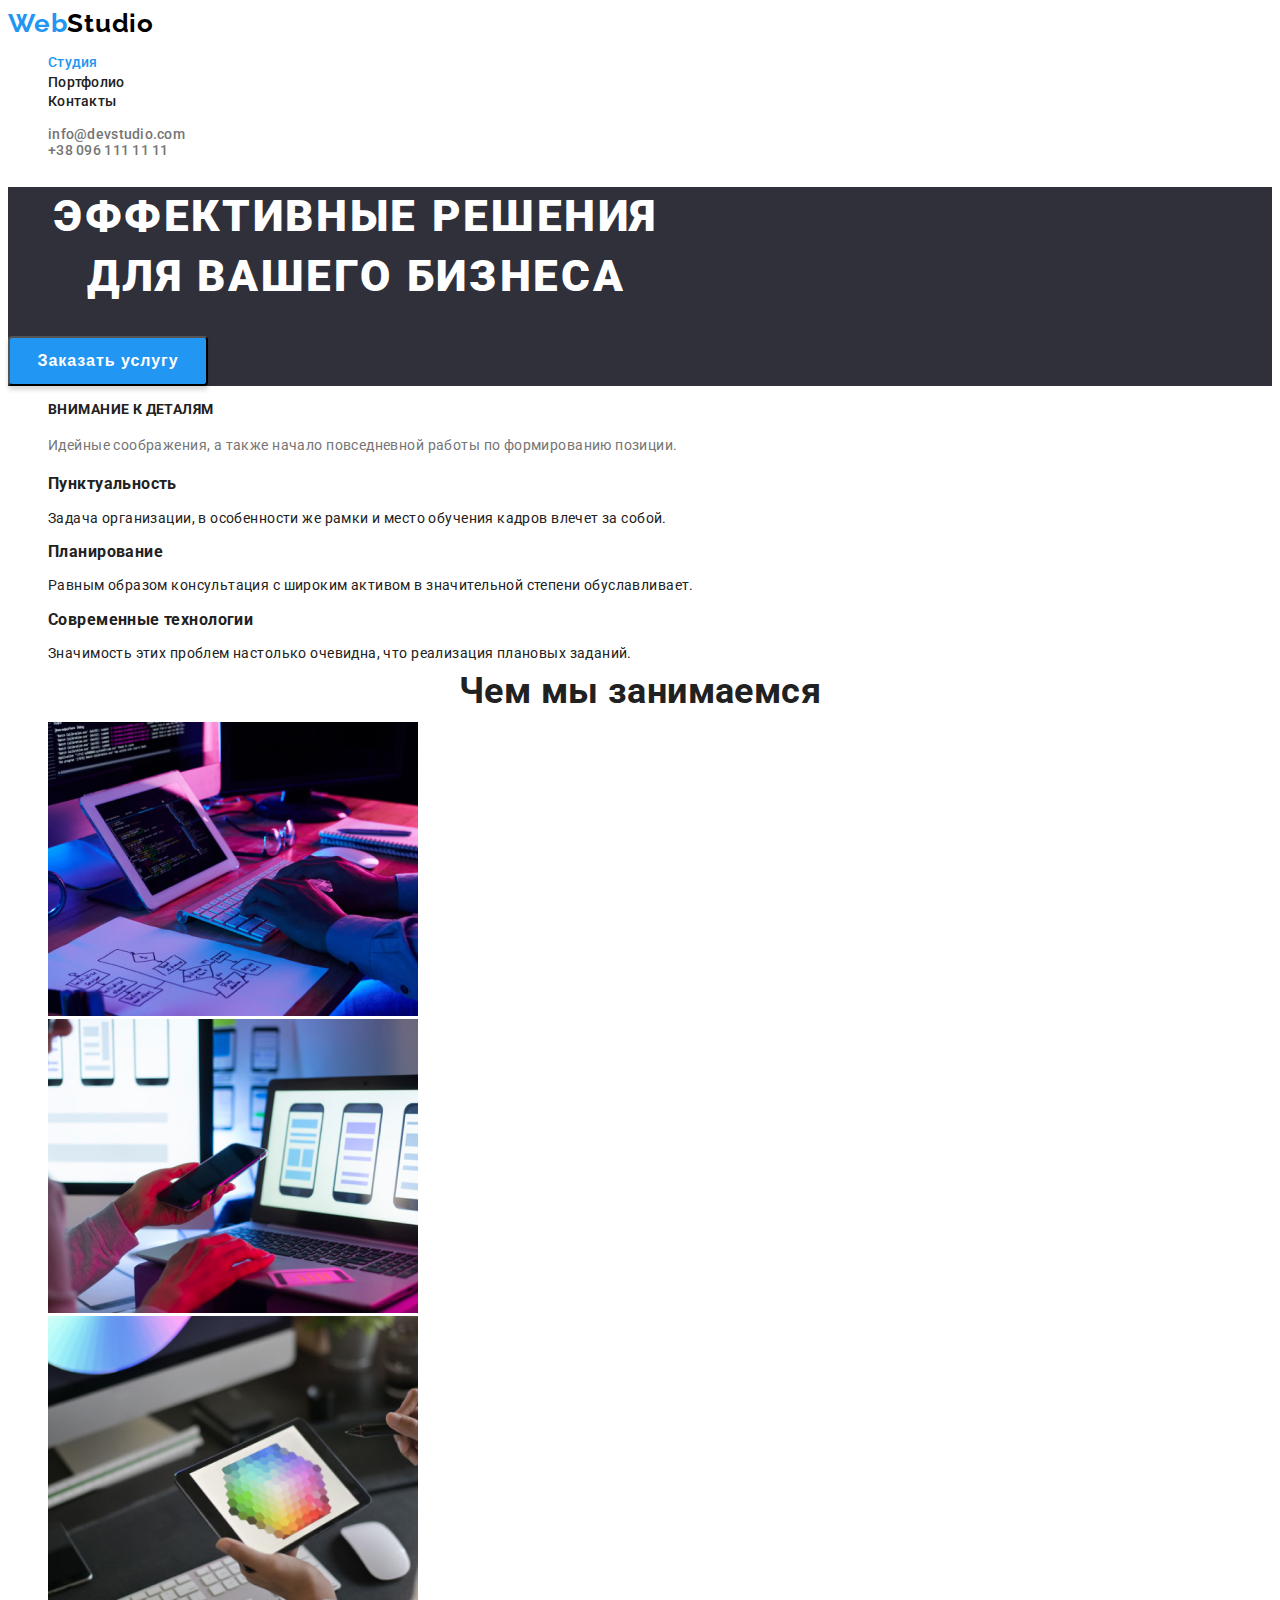
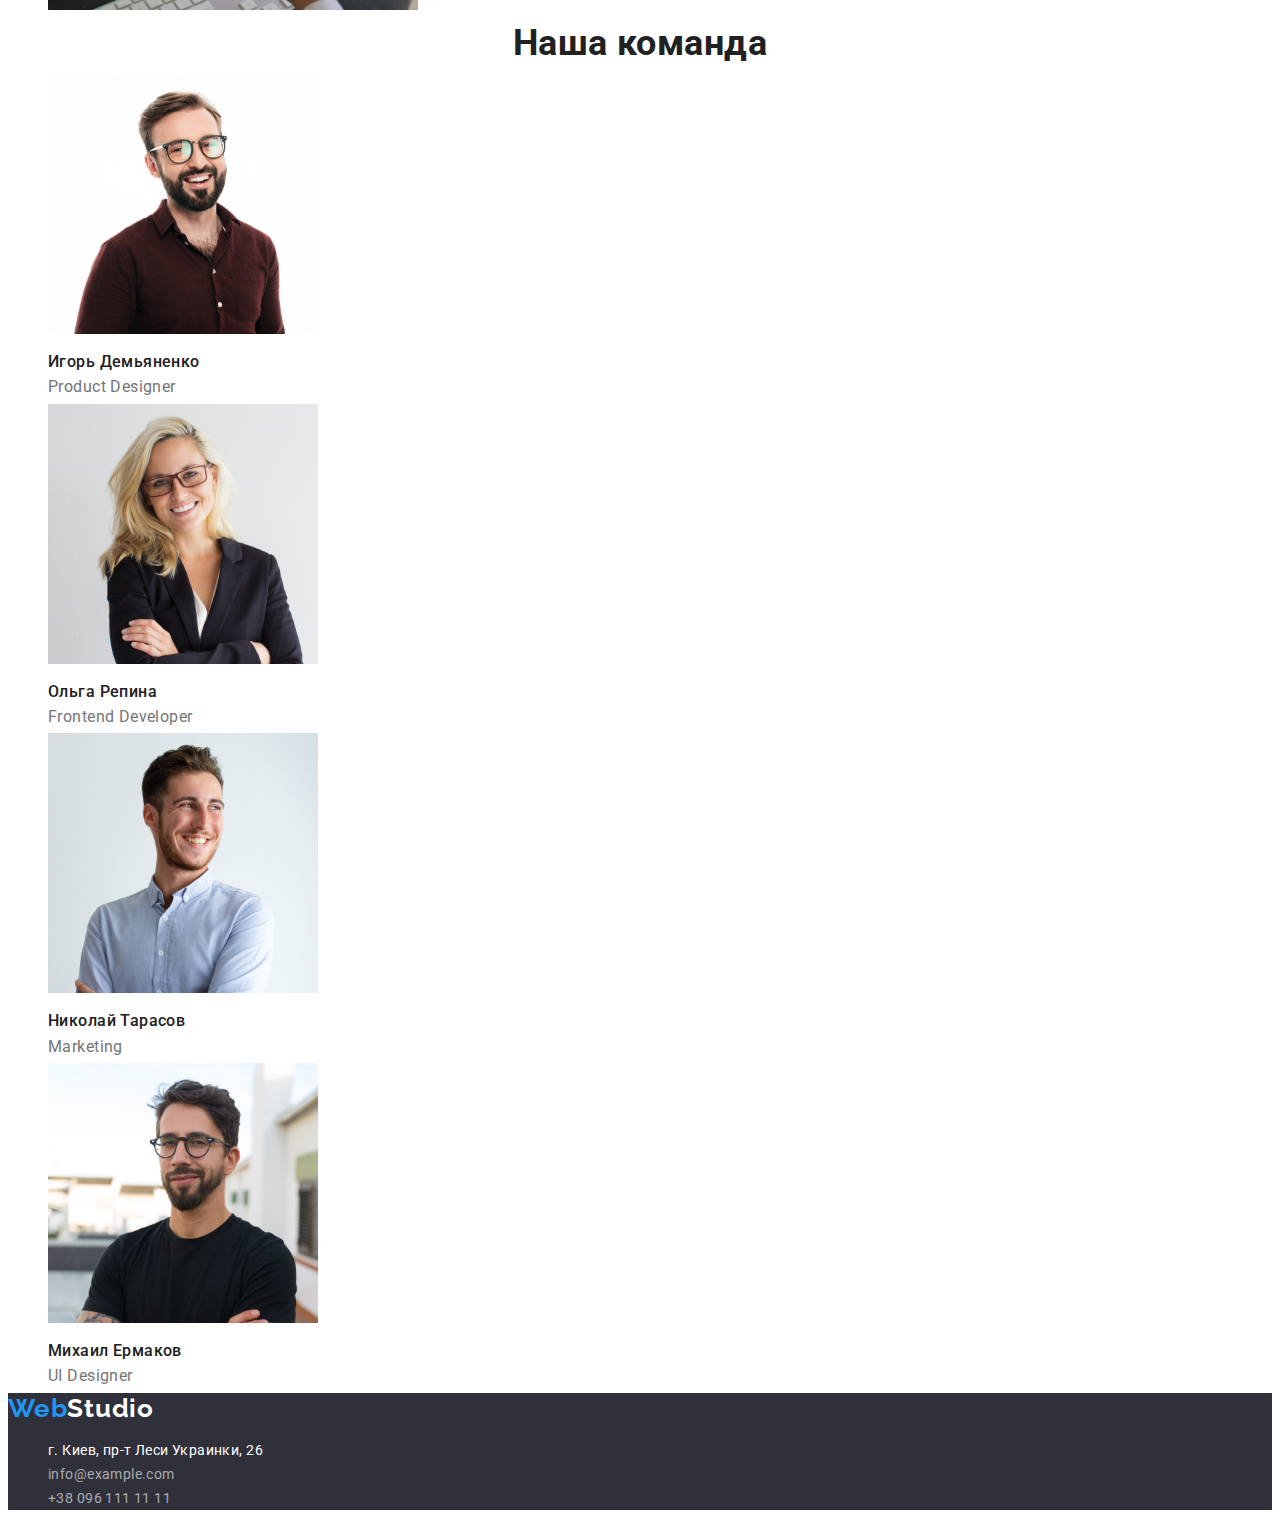
==== commit fc37bd38: "Update 26.07 (21.55 pm)" ====
--- a/index.html
+++ b/index.html
@@ -20,7 +20,7 @@
 <nav>
     <a href="./index.html" class="logo"><span class="logo-part">Web</span>Studio</a>
 <ul class="header-nav">
-    <li><a href="/" class="nav-options">Студия</a></li>
+    <li><a href="./index.html" class="nav-options nav-current">Студия</a></li>
     <li><a href="./portfolio.html" class="nav-options">Портфолио</a></li>
     <li><a href="/" class="nav-options">Контакты</a></li>
 </ul>
--- a/css/styles.css
+++ b/css/styles.css
@@ -21,7 +21,6 @@
     letter-spacing: 0.03em;
     /* colors */
     color: var(--primary-text); 
-    color: var(--header-bg); 
 }
 
 .section-title {
@@ -66,10 +65,14 @@
 
 .nav-options {
     font-weight: 500;
-    line-height: 1.4px;
+    line-height: 1.4;
     letter-spacing: 0.02em;
     color: var(--primary-text); 
     text-decoration: none;
+}
+
+.nav-current {
+    color: var(--accent-text); 
 }
 
 .nav-options:hover,
@@ -107,7 +110,7 @@
     width: 696px;
         font-weight: 900;
         font-size: 44px;
-        line-height: 1.4px;
+        line-height: 1.36; 
         text-align: center;
         letter-spacing: 0.06em;
         text-transform: uppercase;
@@ -148,14 +151,14 @@
 
 .benefits-title {
     /* font */
-        font-size: 14px;
-        line-height: 1.4px;
-        text-transform: uppercase;
+            font-size: 14px;
+            line-height: 1.4;
+            text-transform: uppercase;
 }
 
 .benefits-text {
     /* font */
-        line-height: 1.71px;
+            line-height: 1.7;
         /* color */
         color: var(--secondary-text);
 }
@@ -173,7 +176,7 @@
     font-style: normal;
         font-weight: 500;
         font-size: 16px;
-        line-height: 1.1px;
+        line-height: 1.1;
 }
 
 .team-position {
@@ -255,27 +258,28 @@
 
 .selection-button:hover,
 .selection-button:focus {
-    color: #FFFFFF; 
+    color: var(--header-bg);
     background-color: var(--accent-text);
 }
 
+.active-button {
+    color: var(--header-bg);
+    background-color: var(--accent-text);
+}
+
 .selection-list {
     list-style: none;
 }
 
 .selection-title {
     /* font */
-    font-style: normal;
-        font-weight: 700;
         font-size: 18px;
-        line-height: 36px;
+        line-height: 2;
         letter-spacing: 0.06em;
 }
 
 .selection-description {
     /* font */
-    font-style: normal;
-        font-weight: 400;
         font-size: 16px;
         line-height: 30px;
         /* color */
